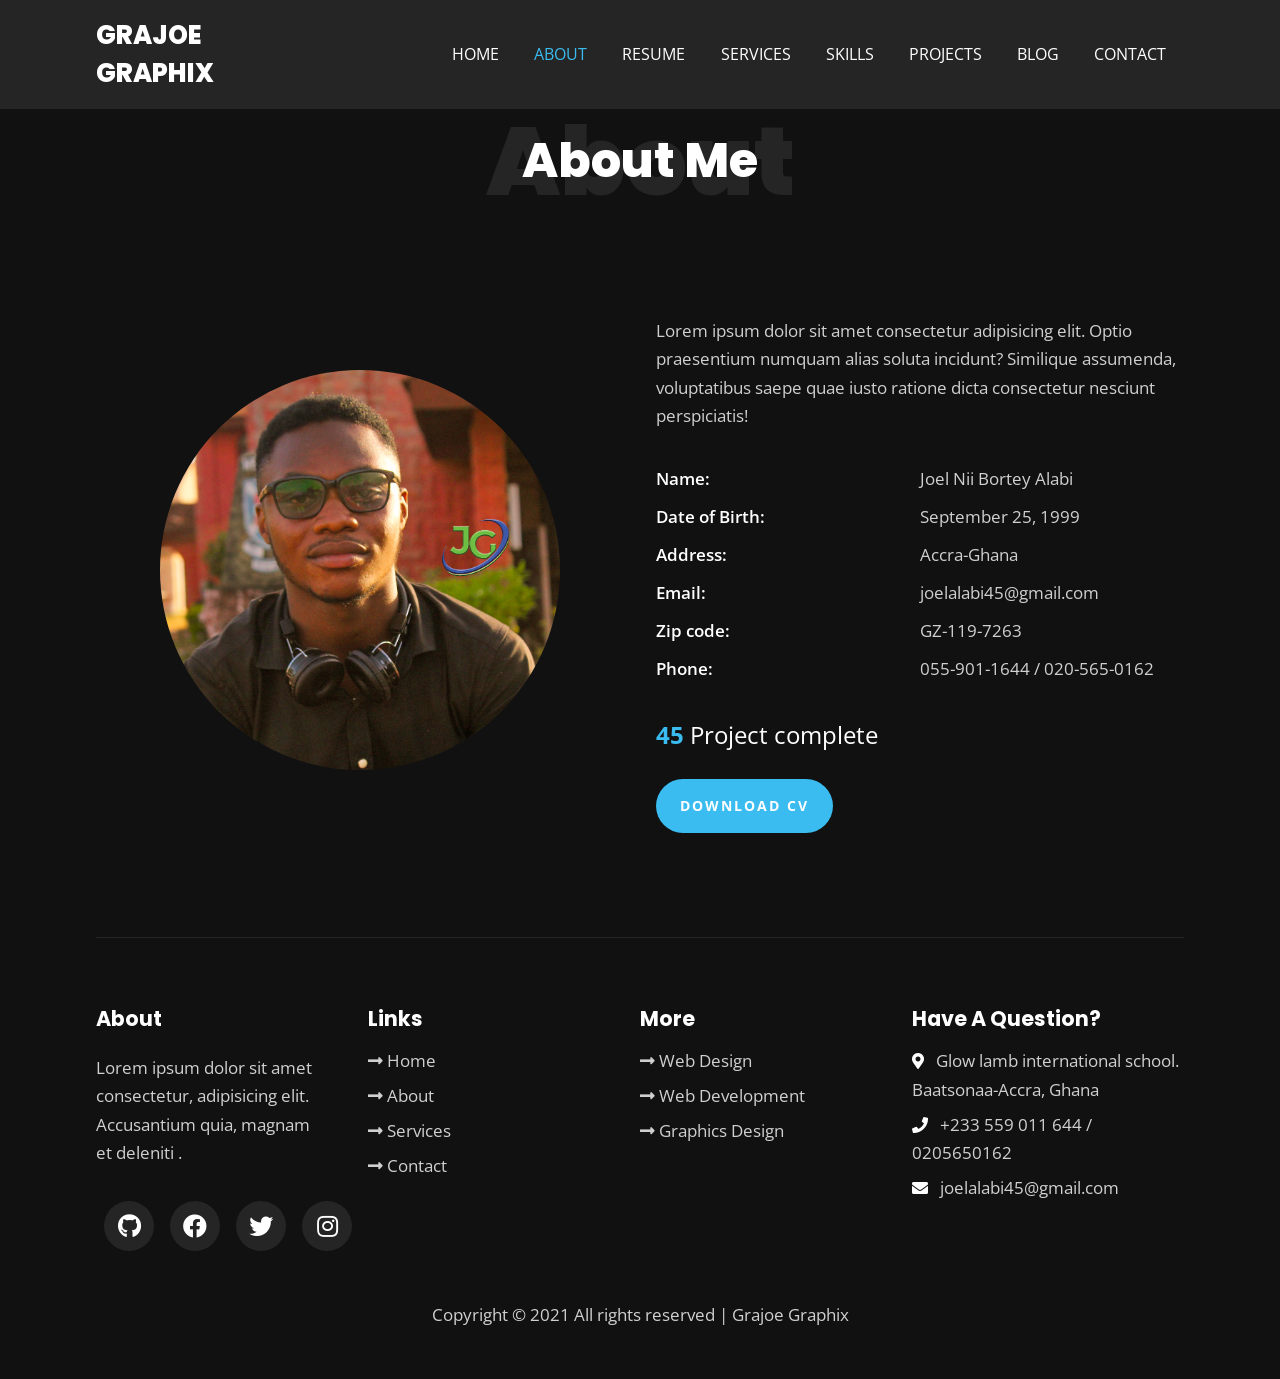
==== about.html @ c1cffd79 "initial commit" ====
<!DOCTYPE html>
<html>
  <head>
    <meta charset="utf-8">
    <meta http-equiv="X-UA-Compatible" content="IE=edge">
    <title>About</title>
    <meta name="description" content="">
    <meta name="viewport" content="width=device-width, initial-scale=1">
    <!-- utility css file -->
    <link rel="stylesheet" href="css/utility.css">
    <!-- style css file -->
    <link rel = "stylesheet" href = "css/style.css">
    <!-- fontawesome cdn -->
    <link rel="stylesheet" href="https://cdnjs.cloudflare.com/ajax/libs/font-awesome/5.15.1/css/all.min.css" integrity="sha512-+4zCK9k+qNFUR5X+cKL9EIR+ZOhtIloNl9GIKS57V1MyNsYpYcUrUeQc9vNfzsWfV28IaLL3i96P9sdNyeRssA==" crossorigin="anonymous" />
    <!-- google fonts -->
    <link href="https://fonts.googleapis.com/css2?family=Open+Sans:wght@300;400;600;700;800&family=Poppins:wght@200;300;400;500;600;700;800;900&display=swap" rel="stylesheet">
  </head>
  <body>
    
    <!-- navbar section -->
    <nav class = "navbar">
      <div class = "container">
        <div class = "brand-and-toggler">
          <a href = "index.html" class = "navbar-brand">Grajoe Graphix</a>
          <button type = "button" class = "navbar-toggler" id = "navbar-toggler">
            <span>
              <i class = "fas fa-bars"></i>
            </span>
          </button>
        </div>

        <div class = "navbar-collapse">
          <ul class = "navbar-nav">
            <li class = "nav-item">
              <a href = "index.html" class = "nav-link">home</a>
            </li>
            <li class = "nav-item nav-active">
              <a href = "about.html" class = "nav-link">about</a>
            </li>
            <li class = "nav-item">
              <a href = "resume.html" class = "nav-link">resume</a>
            </li>
            <li class = "nav-item">
              <a href = "services.html" class = "nav-link">services</a>
            </li>
            <li class = "nav-item">
              <a href = "skills.html" class = "nav-link">skills</a>
            </li>
            <li class = "nav-item">
              <a href = "projects.html" class = "nav-link">projects</a>
            </li>
            <li class = "nav-item">
              <a href = "blog.html" class = "nav-link">blog</a>
            </li>
            <li class = "nav-item">
              <a href = "contact.html" class = "nav-link">contact</a>
            </li>
          </ul>
        </div>
      </div>
    </nav>
    <!-- end of navbar section -->

    <!-- about page -->
    <section class = "about container">
      <div class = "title">
        <h2>about</h2>
        <div>
          <h2>about me</h2>
        </div>
      </div>

      <div class = "row">
        <div class = "row-left">
          <img src = "assets/profile.png" alt = "about photo">
        </div>

        <div class = "row-right">
          <p class = "text">Lorem ipsum dolor sit amet consectetur adipisicing elit. Optio praesentium numquam alias soluta incidunt? Similique assumenda, voluptatibus saepe quae iusto ratione dicta consectetur nesciunt perspiciatis!</p>
          <div class = "about-content">
            <ul>
              <li class = "text">
                <span>Name: </span>
                <span>Joel Nii Bortey Alabi</span>
              </li>
              <li class = "text">
                <span>Date of Birth: </span>
                <span>September 25, 1999</span>
              </li>
              <li class = "text">
                <span>Address: </span>
                <span>Accra-Ghana</span>
              </li>
              <li class = "text">
                <span>Email: </span>
                <span>joelalabi45@gmail.com</span>
              </li>
              <li class = "text">
                <span>Zip code: </span>
                <span>GZ-119-7263</span>
              </li>
              <li class = "text">
                <span>Phone: </span>
                <span>055-901-1644 / 020-565-0162</span>
              </li>
            </ul>
          </div>

          <h3>45 <span>Project complete</span></h3>
          <a href='' type="button" class="btn">download cv</a>
        </div>
      </div>
    </section>
    <!-- end of about page -->

    
    

    <!-- footer -->
    <footer class = "footer container">
      <div class = "row">
        <div class = "col">
          <h3 class = "footer-title">about</h3>
          <p class = "text">Lorem ipsum dolor sit amet consectetur, adipisicing elit.
            Accusantium quia, magnam et deleniti .</p>
          <div class = "social-links">
            <a href = "#"><i class = "fab fa-github"></i></a>
            <a href = "#"><i class = "fab fa-facebook"></i></a>
            <a href = "#"><i class = "fab fa-twitter"></i></a>
            <a href = "#"><i class = "fab fa-instagram"></i></a>
          </div>
        </div>

        <div class = "col">
          <h3 class = "footer-title">links</h3>
          <div class = "footer-links">
            <a href = "#" class = "text">
              <i class = "fas fa-long-arrow-alt-right"></i>
              home
            </a>
            <a href = "#" class = "text">
              <i class = "fas fa-long-arrow-alt-right"></i>
              about
            </a>
            <a href = "#" class = "text">
              <i class = "fas fa-long-arrow-alt-right"></i>
              services
            </a>
            <a href = "#" class = "text">
              <i class = "fas fa-long-arrow-alt-right"></i>
              contact
            </a>
          </div>
        </div>

        <div class = "col">
          <h3 class = "footer-title">more</h3>
          <div class = "footer-links">
            <a href = "#" class = "text">
              <i class = "fas fa-long-arrow-alt-right"></i>
              web design
            </a>
            <a href = "#" class = "text">
              <i class = "fas fa-long-arrow-alt-right"></i>
              web development
            </a>
            <a href = "#" class = "text">
              <i class = "fas fa-long-arrow-alt-right"></i>
              graphics design
            </a>
          </div>
        </div>

        <div class = "col">
          <h3 class = "footer-title">have a question?</h3>
          <div>
            <span>
              <i class = "fas fa-map-marker-alt"></i>
            </span>
            <span class = "text">Glow lamb international school. 
              Baatsonaa-Accra, Ghana</span>
          </div>

          <div>
            <span>
              <i class = "fas fa-phone"></i>
            </span>
            <span class = "text">+233 559 011 644 / 0205650162</span>
          </div>

          <div>
            <span>
              <i class = "fas fa-envelope"></i>
            </span>
            <span class = "text">joelalabi45@gmail.com</span>
          </div>
        </div>
      </div>

      <div class = "footer-text">
        <p class = "text">Copyright &copy; 2021 All rights reserved | Grajoe Graphix</p>
      </div>
    </footer>
    <!-- end of footer -->


    <!-- custom js file -->
    <script src="js/script.js"></script>
  </body>
</html>
---- css/utility.css ----
/* setup and common stylings */
:root{
    --poppins: 'Poppins', sans-serif;
    --sans: 'Open Sans', sans-serif;
    --green: #3abcf0;
    --black: #111;
    --nero: #252525;
    --transition: all 0.4s ease;
}
*{
    box-sizing: border-box;
    padding: 0;
    margin: 0;
    font-family: var(--sans);
}
body{
    color: #fff;
    line-height: 1.5;
    background: var(--black);
    overflow-x: hidden;
}
a{
    color: #fff;
    text-decoration: none;
}
img{
    width: 100%;
    display: block;
}
ul li{
    list-style-type: none;
}
h1, h2, h3, h4, h5, h6, p{
    padding: 0.6rem 0;
}

/* button */
.btn{
    border: none;
    margin: 1rem 0;
    border-radius: 35px;
    background: var(--green);
    font-size: 0.9rem;
    text-transform: uppercase;
    padding: 1rem 1.5rem;
    font-weight: 700;
    letter-spacing: 2px;
    display: inline-block;
    cursor: pointer;
    transition: var(--transition);
}
.btn:hover{
    opacity: 0.7;
}

.text{
    font-size: 1.05rem;
    color: #d0d0d0;
    line-height: 1.7;
}

/* title */
.title{
    position: relative;
}
.title > h2{
    font-size: 3rem;
    font-family: var(--poppins);
    text-align: center;
    text-transform: capitalize;
    font-weight: 900;
    color: var(--nero);
}
.title div{
    position: absolute;
    top: 50%;
    left: 50%;
    text-align: center;
    width: 100%;
    transform: translate(-50%, -50%);
}
.title div h2{
    text-transform: capitalize;
    font-size: 2rem;
    font-family: var(--poppins);
    font-weight: 800;
}
.container{
    width: 90vw;
    margin: 0 auto;
}

@media screen and (min-width: 500px){
    .title > h2{
        font-size: 6rem;
    }
    .title div h2{
        font-size: 3rem;
    }
}

@media screen and (min-width: 992px){
    .container{
        width: 88vw;
    }
}
@media screen and (min-width: 1200px){
    .container{
        width: 85vw;
    }
}

/* animation and transition stopper styling */
.resize-animation-stopper *{
    animation: none !important;
    transition: none !important;
}
---- css/style.css ----
/* #### navbar #### */
.navbar{
    position: fixed;
    z-index: 999;
    top: 0;
    left: 0;
    background: var(--nero);
    width: 100%;
}
.brand-and-toggler{
    display: flex;
    justify-content: space-between;
    padding: 1rem 0;
}
.navbar-brand{
    text-transform: uppercase;
    font-family: var(--poppins);
    font-size: 1.6rem;
    font-weight: 800;
}
.navbar-toggler{
    border: none;
    font-size: 1.7rem;
    background: none;
    color: #fff;
    cursor: pointer;
    outline: none;
    transition: var(--transition);
}
.navbar-toggler:hover{
    opacity: 0.8;
}
.navbar-collapse{
    height: 0;
    overflow: hidden;
    transition: var(--transition);
}
.nav-item{
    text-align: center;
    padding: 0.6rem;
    position: relative;
}
.nav-item::after{
    content: "";
    position: absolute;
    bottom: 4px;
    left: 50%;
    transform: translateX(-50%);
    border-radius: 5px;
    width: 0;
    height: 2px;
    background: var(--green);
    transition: var(--transition);
}
.nav-item:hover::after{
    width: 100px;
}
.nav-link{
    text-transform: uppercase;
    font-size: 1.2rem;
    transition: var(--transition);
}
.nav-link:hover{
    color: var(--green);
}
.nav-active .nav-link{
    color: var(--green);
}

/*** show nav class ***/
.showNav{
    height: 385px;
}

/* #### HOME PAGE #### */
.home{
    padding: 5rem 0 2.5rem 0;
}
.home .row > div{
    height: 60vh;
    display: flex;
    flex-direction: column;
    justify-content: center;
    align-items: center;
    border: 2px solid var(--nero);
    border-radius: 10px;
    margin: 2rem 0;
}
.home .row-left{
    text-align: center;
}
.home .row-left h3{
    color: var(--green);
    font-weight: 400;
    text-transform: uppercase;
}
.home .row-left h1{
    font-size: 2rem;
    font-family: var(--poppins);
    text-transform: capitalize;
    line-height: 1.2;
    font-weight: 900;
}
.home .row-left h1 span{
    color: var(--green);
}
.home .row-left h2{
    text-transform: uppercase;
    font-family: var(--poppins);
    font-size: 1rem;
}
.home-pg-btn{
    display: flex;
    margin: 1rem 0;
}
.home-pg-btn button{
    padding: 0.8rem;
    margin-right: 0.6rem;
    border: 1px solid #f7f7f7;
}
.home-pg-btn button:first-child{
    border-color: var(--green);
}
.home-pg-btn button:last-child{
    background: transparent;
    color: #fff;
}
.home .img-container{
    position: relative;
    width: 240px;
    height: 240px;
    border-radius: 50%;
    overflow: hidden;
}
.home .img-border{
    background: var(--nero);
    width: 245px;
    height: 245px;
    border-radius: 50%;
    display: flex;
    justify-content: center;
    align-items: center;
}

/* #### ABOUT PAGE #### */
.about{
    padding: 5rem 0 2.5rem 0;
}
.about .row-right{
    padding: 3rem 0;
}
.about .row-right p{
    margin: 1rem 0;
}
.about-content{
    margin: 1.5rem 0;
}
.about-content li{
    display: flex;
    margin: 0.6rem 0;
}
.about-content li span{
    flex: 1;
}
.about-content li span:first-child{
    color: #fff;
    font-weight: 600;
}
.about .row-right h3{
    color: var(--green);
    font-size: 1.5rem;
}
.about .row-right h3 span{
    color: #fff;
    font-weight: 400;
}

/* #### RESUME PAGE #### */
.resume{
    padding: 5rem 0 2.5rem 0;
}
.resume > .text{
    width: 70%;
    margin: 1.5rem auto;
    text-align: center;
}
.resume .item{
    padding: 0 2.5rem;
    margin: 2rem;
    border-left: 1px solid var(--nero);
    position: relative;
}
.resume .item > span{
    background: var(--nero);
    border-radius: 15px;
    padding: 0.25rem 0.7rem;
    text-transform: uppercase;
    font-size: 0.8rem;
    font-weight: 600;
}
.resume .item h2{
    text-transform: uppercase;
    font-weight: 600;
    font-size: 1.2rem;
}
.resume .item h2 span{
    font-size: 1rem;
    color: #d0d0d0;
}
.resume .item .text{
    font-size: 1rem;
    padding-bottom: 0;
}
.resume .icon{
    position: absolute;
    top: 0;
    width: 50px;
    height: 50px;
    background: var(--green);
    border-radius: 50%;
    display: flex;
    justify-content: center;
    align-items: center;
    left: -25px;
}

/* #### SERVICES PAGE #### */
.services{
    padding: 5rem 0 2.5rem 0;
}
.services > .text{
    width: 70%;
    margin: 1.5rem auto;
    text-align: center;
}
.services .item{
    text-align: center;
    padding: 1.5rem 0 4rem 0;
    background: var(--nero);
    margin: 1.5rem 0;
    cursor: pointer;
    transition: var(--transition);
}
.services .item span{
    font-size: 5rem;
    color: var(--green);
}
.services .item h2{
    text-transform: uppercase;
    font-size: 1rem;
    font-weight: 600;
    letter-spacing: 3px;
    position: relative;
}
.services .item h2::after{
    content: "";
    position: absolute;
    bottom: 0;
    background: var(--green);
    width: 50px;
    height: 0.5px;
    left: 50%;
    transform: translateX(-50%);
}
.services .item:hover{
    background: var(--green);
}
.services .item:hover span{
    color: #fff;
}
.services .item:hover h2{
    color: var(--black);
}
.services .item:hover h2::after{
    background: var(--black);
}
.services .btn{
    margin: 2.5rem auto 1rem auto;
    display: block;
}


/* #### SKILLS PAGE #### */
.skills{
    padding: 5rem 0 2.5rem 0;
}
.skills > .text{
    width: 70%;
    margin: 1.5rem auto;
    text-align: center;
}
.skills .row{
    margin: 1rem 0;
}
.skills .item{
    padding: 0.5rem 0;
    margin: 0.3rem 0;
}
.skills .item-text{
    display: flex;
    justify-content: flex-start;
    font-weight: 600;
    font-size: 1.3rem;
    position: relative;
}
.skills .item-text span:last-child{
    position: absolute;
}
.skills .item-text .w-90{
    margin-left: 85%;
}
.skills .item-text .w-75{
    margin-left: 70%;
}
.skills .item-text .w-85{
    margin-left: 80%;
}
.skills .item-text .w-80{
    margin-left: 75%;
}
.skills .item-text .w-60{
    margin-left: 55%;
}
.skills .item-text .w-68{
    margin-left: 63%;
}
.progress{
    margin: 0.8rem 0;
    border-radius: 10px;
    height: 16px;
    width: 100%;
    background-color: var(--nero);
    overflow: hidden;
}
.progress-bar{
    background: var(--green);
    height: 100%;
    border-top-right-radius: 2px;
    border-bottom-right-radius: 2px;
}
.progress-bar.w-90{
    width: 90%;
}
.progress-bar.w-75{
    width: 75%;
}
.progress-bar.w-85{
    width: 85%;
}
.progress-bar.w-80{
    width: 80%;
}
.progress-bar.w-60{
    width: 60%;
}
.progress-bar.w-68{
    width: 68%;
}

/* #### PROJECTS PAGE #### */
.projects{
    padding: 5rem 0 2.5rem 0;
}
.projects > .text{
    width: 70%;
    margin: 1.5rem auto;
    text-align: center;
}
.projects .item{
    margin: 2rem 0;
    height: 320px;
    width: 100%;
    position: relative;
}
.projects .row .item:nth-child(1){
    background: url(../assets/project-img-1.jpg) center/cover no-repeat;
}
.projects .row .item:nth-child(2){
    background: url(../assets/project-img-2.jpg) center/cover no-repeat;
}
.projects .row .item:nth-child(3){
    background: url(../assets/project-img-3.jpg) center/cover no-repeat;
}
.projects .row .item:nth-child(4){
    background: url(../assets/project-img-4.jpg) center/cover no-repeat;
}
.projects .row .item:nth-child(5){
    background: url(../assets/project-img-5.jpg) center/cover no-repeat;
}
.projects .row .item:nth-child(6){
    background: url(../assets/project-img-6.jpg) center/cover no-repeat;
}
.projects .item .item-overlay{
    position: absolute;
    top: 0;
    left: 0;
    width: 100%;
    height: 100%;
    background: var(--green);
    text-align: center;
    display: flex;
    flex-direction: column;
    justify-content: center;
    padding: 1.5rem;
    opacity: 0;
    transition: var(--transition);
}
.projects .item .item-overlay a{
    text-transform: capitalize;
    font-size: 1.25rem;
    font-weight: 400;
    font-family: var(--poppins);
}
.projects .item .item-overlay h3{
    text-transform: uppercase;
    font-size: 1rem;
    letter-spacing: 3px;
}
.projects .item:hover .item-overlay{
    opacity: 0.9;
}

/* #### BLOG PAGE #### */
.blog{
    padding: 5rem 0 2.5rem 0;
}
.blog > .text{
    width: 70%;
    margin: 1.5rem auto;
    text-align: center;
}
.blog .item{
    margin: 1rem 0;
    background: var(--nero);
    border-radius: 5px;;
    overflow: hidden;
}
.blog .item .item-img{
    border-bottom: 8px solid var(--green);
    overflow: hidden;
}
.blog .item .item-img img{
    transition: var(--transition);
}
.blog .item .item-img:hover img{
    transform: scale(1.2);
}
.blog .item .item-content{
    padding: 1.5rem;
}
.blog .item .item-content span{
    color: var(--green);
    text-transform: uppercase;
}
.blog .item .item-content span .fas{
    font-size: 0.85rem;
}
.blog .item .item-content h2{
    font-family: var(--poppins);
    font-weight: 400;
    font-size: 1.4rem;
}
.blog .pagination{
    margin: 3rem 0 0.5rem 0;
    display: flex;
    align-items: center;
    justify-content: center;
}
.blog .page-link{
    background: var(--nero);
    display: block;
    width: 50px;
    height: 50px;
    margin: 0 0.6rem;
    display: flex;
    justify-content: center;
    align-items: center;
    border-radius: 50%;
    font-weight: 700;
    transition: var(--transition);
}

.blog .page-link:nth-child(2){
    background: var(--green);
}
.blog .page-link:hover{
    background: var(--green);
}

/* #### CONTACT PAGE #### */
.contact{
    padding: 5rem 0 2.5rem 0;
}
.contact > .text{
    width: 70%;
    margin: 1.5rem auto;
    text-align: center;
}
.contact .row{
    margin: 1rem 0;
}
.contact .row > div{
    margin: 2.5rem 0;
    padding: 2rem 0;
}
.contact .col-left h2{
    text-transform: uppercase;
}
.contact .contact-info{
    margin: 1rem 0;
    padding: 0.5rem 0;
    display: flex;
    align-items: center;
}
.contact .contact-info > span{
    color: var(--green);
    font-size: 2.6rem;
    margin-right: 1.2rem;
}
.contact .contact-info h3{
    font-size: 1rem;
    font-weight: 400;
}
.contact .contact-info h3 span{
    text-transform: uppercase;
    font-size: 1.05rem;
}
.contact .contact-social-links{
    display: flex;
}
.contact .contact-social-links a{
    display: block;
    width: 50px;
    height: 50px;
    background: var(--nero);
    margin: 0 0.6rem;
    display: flex;
    justify-content: center;
    align-items: center;
    border-radius: 50%;
    transition: var(--transition);
}
.contact .contact-social-links a:first-child{
    margin-left: 0;
}
.contact .contact-social-links a:hover{
    background: var(--green);
}
.contact-form input, .contact-form textarea{
    width: 100%;
    margin: 1rem 0;
    background: var(--nero);
    border: 2px solid transparent;
    font-size: 1rem;
    padding: 0.8rem 1rem;
    border-radius: 25px;
    outline: 0;
    caret-color: #fff;
}
.contact-form input:focus, .contact-form textarea:focus{
    border-color: var(--green);
}
.contact-form input::placeholder,
.contact-form textarea::placeholder{
    text-transform: uppercase;
}




/* #### footer #### */
.footer{
    padding: 2.5rem 0;
    border-top: 1.5px solid #252525;
}
.footer-title{
    text-transform: capitalize;
    font-size: 1.3rem;
    font-family: var(--poppins);
    font-weight: 700;
}
.footer .col{
    text-align: center;
    padding: 1rem 0;
}
.footer .col:first-child .text{
    width: 80%;
    margin: 0 auto;
}
.social-links{
    display: flex;
    justify-content: center;
}
.social-links a{
    background: var(--nero);
    width: 50px;
    height: 50px;
    font-size: 1.5rem;
    display: flex;
    justify-content: center;
    align-items: center;
    border-radius: 50%;
    margin: 1.5rem 0.5rem;
    transition: var(--transition);
}
.social-links a:hover{
    background: var(--green);
}
.footer-links a{
    display: block;
    text-transform: capitalize;
    padding: 0.2rem 0;
    transition: var(--transition);
}
.footer-links a .fas{
    display: none;
}
.footer-links a:hover{
    color: #fff;
}
.footer .col:last-child div{
    padding: 0.2rem 0;
}
.footer .col:last-child .fas{
    padding-right: 0.5rem;
}
.footer-text .text{
    text-align: center;
}






/* #### Media Queries #### */
@media screen and (min-width: 500px){
    /* home page */
    .home .row-left h1{
        font-size: 4rem;
    }
    .home .row-left h2{
        font-size: 1.4rem;
    }
    .home-pg-btn button{
        padding: 1rem 1.5rem;
    }
    .home .img-container{
        width: 320px;
        height: 320px;
    }
    .home .img-border{
        width: 325px;
        height: 325px;
    }
}

@media screen and (min-width: 768px){
    /* footer */
    .footer .row{
        display: grid;
        grid-template-columns: repeat(2, 1fr);
    }
    /* about page */
    .about .row-left{
        width: 400px;
        height: 400px;
        margin: 1rem auto;
        overflow: hidden;
        border-radius: 50%;
        position: relative;
    }
    /* resume page */
    .resume .row{
        display: grid;
        grid-template-columns: repeat(2, 1fr);
    }
    /* services page */
    .services .row{
        display: flex;
        flex-wrap: wrap;
    }
    .services .item{
        flex: 0 0 calc(50% - 2rem);
        margin: 1rem;
    }
    /* skills page */
    .skills .row{
        display: grid;
        grid-template-columns: repeat(2, 1fr);
        grid-gap: 2rem;
    }
    /* projects page */
    .projects .row{
        display: grid;
        grid-template-columns: repeat(3, 1fr);
        grid-gap: 2rem;
    }
    .projects .row .item{
        margin: 0;
    }
    .projects .row .item:nth-child(2){
        grid-column: 2/4;
    }
    .projects .row .item:nth-child(3){
        grid-column: 1/3;
    }
    .projects .row .item:nth-child(6){
        grid-column: 2/4;
    }

    /* blog page */
    .blog .row{
        display: grid;
        grid-template-columns: repeat(2, 1fr);
        grid-gap: 2rem;
    }
    /* contact page */
    .contact-form .form-group{
        display: grid;
        grid-template-columns: repeat(3, 1fr);
        grid-gap: 1rem;
    }
    .contact .row > div{
        margin: 0;
    }
}

@media screen and (min-width: 992px){
    /* navbar section */
    .navbar-toggler{
        display: none;
    }
    .navbar .container{
        display: flex;
        flex-wrap: wrap;
        justify-content: space-between;
        align-items: center;
    }
    .navbar-nav{
        display: flex;
        justify-content: flex-end;
    }
    .navbar-collapse{
        height: 100%;
        flex: 1 0 auto;
    }
    .brand-and-toggler{
        flex: 0 0 100px;
    }
    .nav-item{
        margin: 0 0.5rem;
    }
    .nav-link{
        font-size: 1rem;
    }

    /* home page */
    .home .row{
        display: grid;
        grid-template-columns: repeat(2, 1fr);
        grid-gap: 2rem;
    }
    .home .row > div{
        height: calc(100vh - 73px);
        border: none;
        margin: 0;
        align-items: flex-start;
    }
    .home .row-left{
        text-align: left;
    }
    .home .img-container{
        width: 100%;
        height: 100%;
        border-radius: unset;
    }
    .home .img-border{
        height: 90%;
        width: 100%;
        transition: var(--transition);
        border-radius: unset;
        background: transparent;
    }
    .home .img-border:hover{
        transform: translateY(-14px);
    }

    /* about page */
    .about .row{
        display: grid;
        grid-template-columns: repeat(2, 1fr);
        align-items: center;
        grid-gap: 2rem;
    }
    /* services page */
    .services .item{
        flex: 0 0 calc(33.33% - 2rem);
    }
    /* contact page */
    .contact .row{
        display: grid;
        grid-template-columns: repeat(2, 1fr);
        grid-gap: 2rem;
    }
}

@media screen and (min-width: 1200px){
    /* footer */
    .footer .row{
        grid-template-columns: repeat(4, 1fr);
    }
    .footer .row .col{
        text-align: left;
    }
    .footer .col:first-child .text{
        margin: 0;
    }
    .social-links{
        justify-content: flex-start;
    }
    .footer-links a .fas{
        display: inline-block;
    }

    /* blog page */
    .blog .row{
        grid-template-columns: repeat(3, 1fr);
    }
}
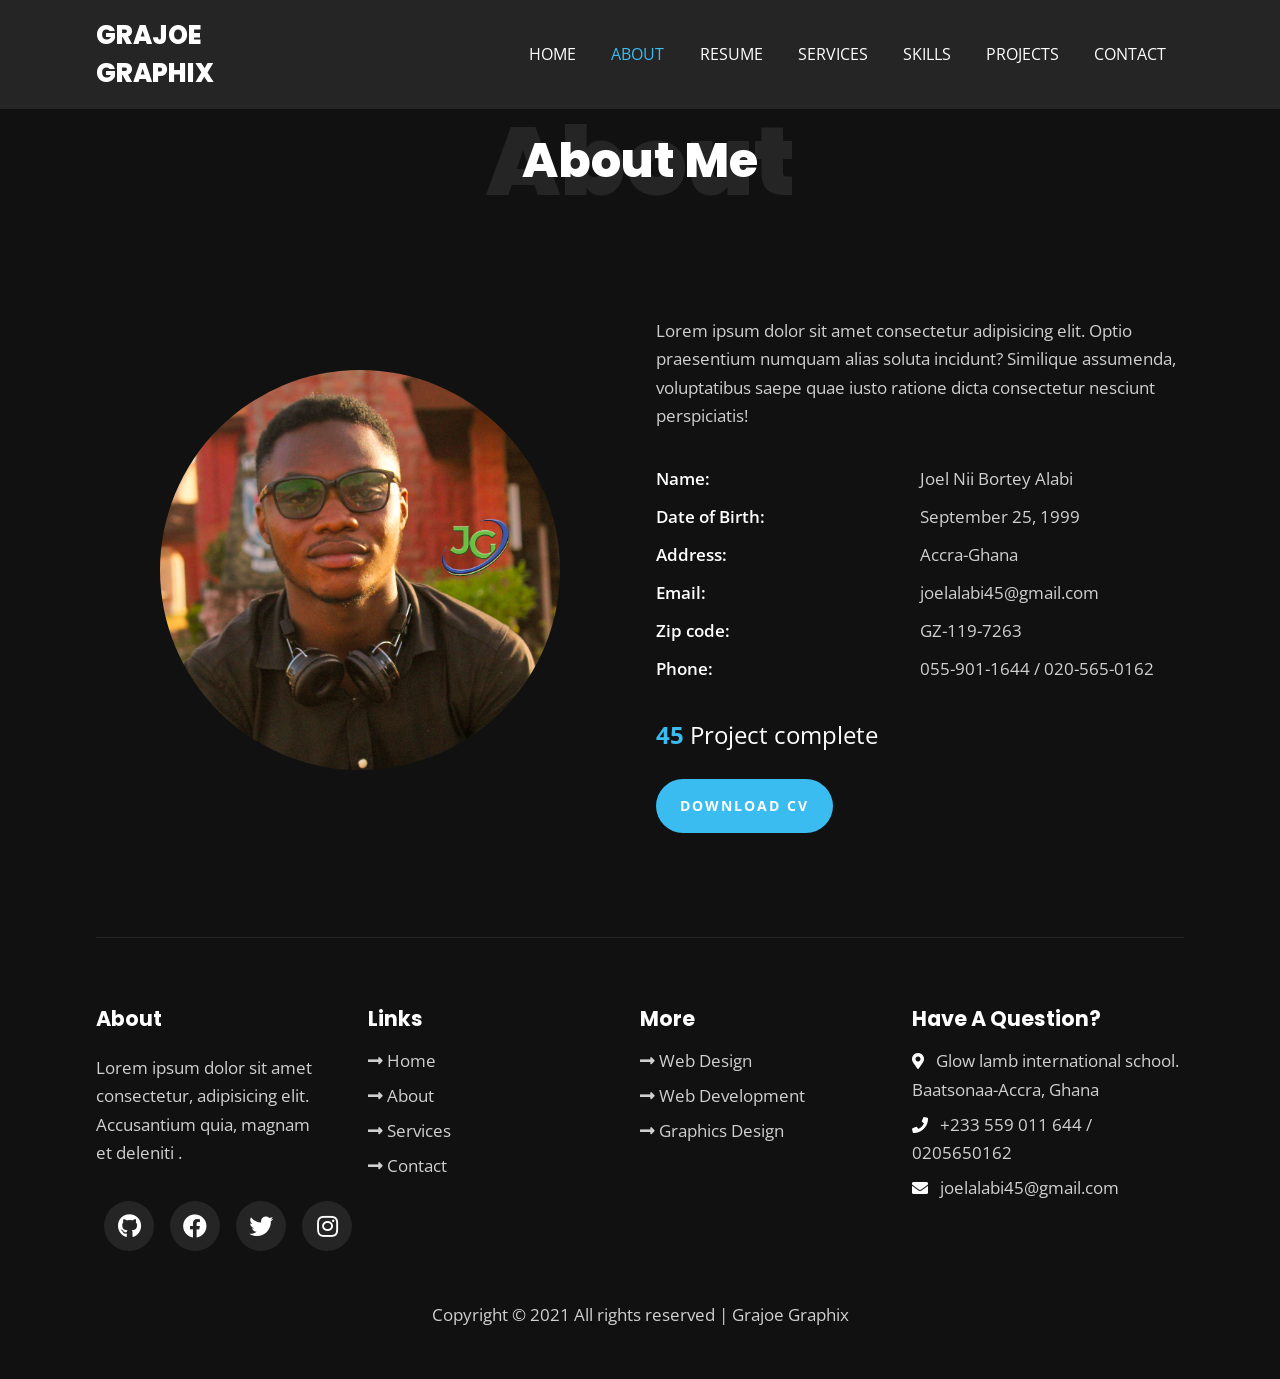
==== commit c1c5539e: "added some pics" ====
--- a/about.html
+++ b/about.html
@@ -50,9 +50,6 @@
               <a href = "projects.html" class = "nav-link">projects</a>
             </li>
             <li class = "nav-item">
-              <a href = "blog.html" class = "nav-link">blog</a>
-            </li>
-            <li class = "nav-item">
               <a href = "contact.html" class = "nav-link">contact</a>
             </li>
           </ul>
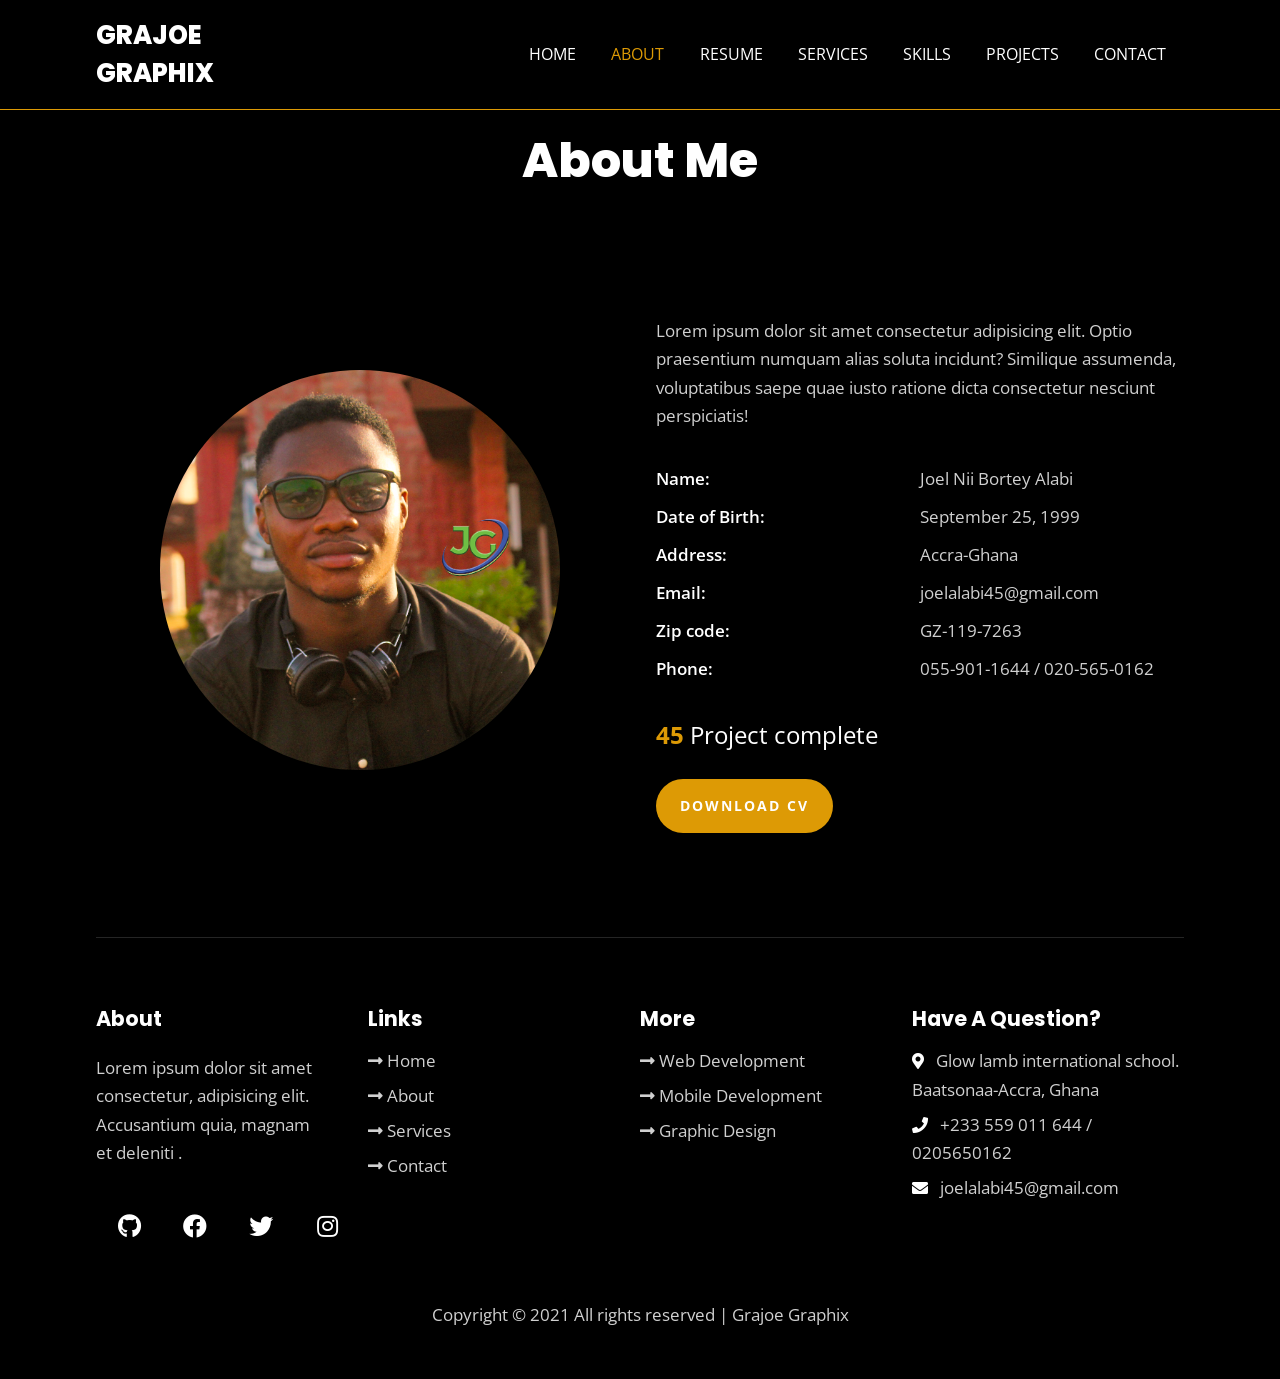
==== commit d6b3e481: "made corrections" ====
--- a/about.html
+++ b/about.html
@@ -6,6 +6,7 @@
     <title>About</title>
     <meta name="description" content="">
     <meta name="viewport" content="width=device-width, initial-scale=1">
+    <link rel="shortcut icon" href="./assets/jg.png" type="image/x-icon" />
     <!-- utility css file -->
     <link rel="stylesheet" href="css/utility.css">
     <!-- style css file -->
@@ -104,7 +105,7 @@
           </div>
 
           <h3>45 <span>Project complete</span></h3>
-          <a href='' type="button" class="btn">download cv</a>
+          <a href='./assets/My Resume.pdf' type="button" class="btn">download cv</a>
         </div>
       </div>
     </section>
@@ -131,19 +132,19 @@
         <div class = "col">
           <h3 class = "footer-title">links</h3>
           <div class = "footer-links">
-            <a href = "#" class = "text">
+            <a href = "index.html" class = "text">
               <i class = "fas fa-long-arrow-alt-right"></i>
               home
             </a>
-            <a href = "#" class = "text">
+            <a href = "about.html" class = "text">
               <i class = "fas fa-long-arrow-alt-right"></i>
               about
             </a>
-            <a href = "#" class = "text">
+            <a href = "services.html" class = "text">
               <i class = "fas fa-long-arrow-alt-right"></i>
               services
             </a>
-            <a href = "#" class = "text">
+            <a href = "contact.html" class = "text">
               <i class = "fas fa-long-arrow-alt-right"></i>
               contact
             </a>
@@ -153,17 +154,17 @@
         <div class = "col">
           <h3 class = "footer-title">more</h3>
           <div class = "footer-links">
-            <a href = "#" class = "text">
-              <i class = "fas fa-long-arrow-alt-right"></i>
-              web design
-            </a>
-            <a href = "#" class = "text">
-              <i class = "fas fa-long-arrow-alt-right"></i>
-              web development
-            </a>
-            <a href = "#" class = "text">
-              <i class = "fas fa-long-arrow-alt-right"></i>
-              graphics design
+            <a href = "services.html" class = "text">
+              <i class = "fas fa-long-arrow-alt-right"></i>
+             Web development
+            </a>
+            <a href = "services.html" class = "text">
+              <i class = "fas fa-long-arrow-alt-right"></i>
+              mobile development
+            </a>
+            <a href = "services.html" class = "text">
+              <i class = "fas fa-long-arrow-alt-right"></i>
+              graphic design
             </a>
           </div>
         </div>
--- a/css/utility.css
+++ b/css/utility.css
@@ -2,9 +2,10 @@
 :root{
     --poppins: 'Poppins', sans-serif;
     --sans: 'Open Sans', sans-serif;
-    --green: #3abcf0;
-    --black: #111;
-    --nero: #252525;
+    /* --green: -webkit-linear-gradient(#f30909,#05ddd2); */
+    --green: #dd9a05;
+    --black: black;
+    --nero: black;
     --transition: all 0.4s ease;
 }
 *{
--- a/css/style.css
+++ b/css/style.css
@@ -1,11 +1,12 @@
 /* #### navbar #### */
 .navbar{
     position: fixed;
-    z-index: 999;
+    z-index: 990;
     top: 0;
     left: 0;
     background: var(--nero);
     width: 100%;
+    border-bottom:1px solid var(--green);
 }
 .brand-and-toggler{
     display: flex;
@@ -17,6 +18,9 @@
     font-family: var(--poppins);
     font-size: 1.6rem;
     font-weight: 800;
+}
+.navbar-brand img{
+    width:300px;
 }
 .navbar-toggler{
     border: none;
@@ -550,7 +554,7 @@
     width: 100%;
     margin: 1rem 0;
     background: var(--nero);
-    border: 2px solid transparent;
+    border: 2px solid #fff;
     font-size: 1rem;
     padding: 0.8rem 1rem;
     border-radius: 25px;
